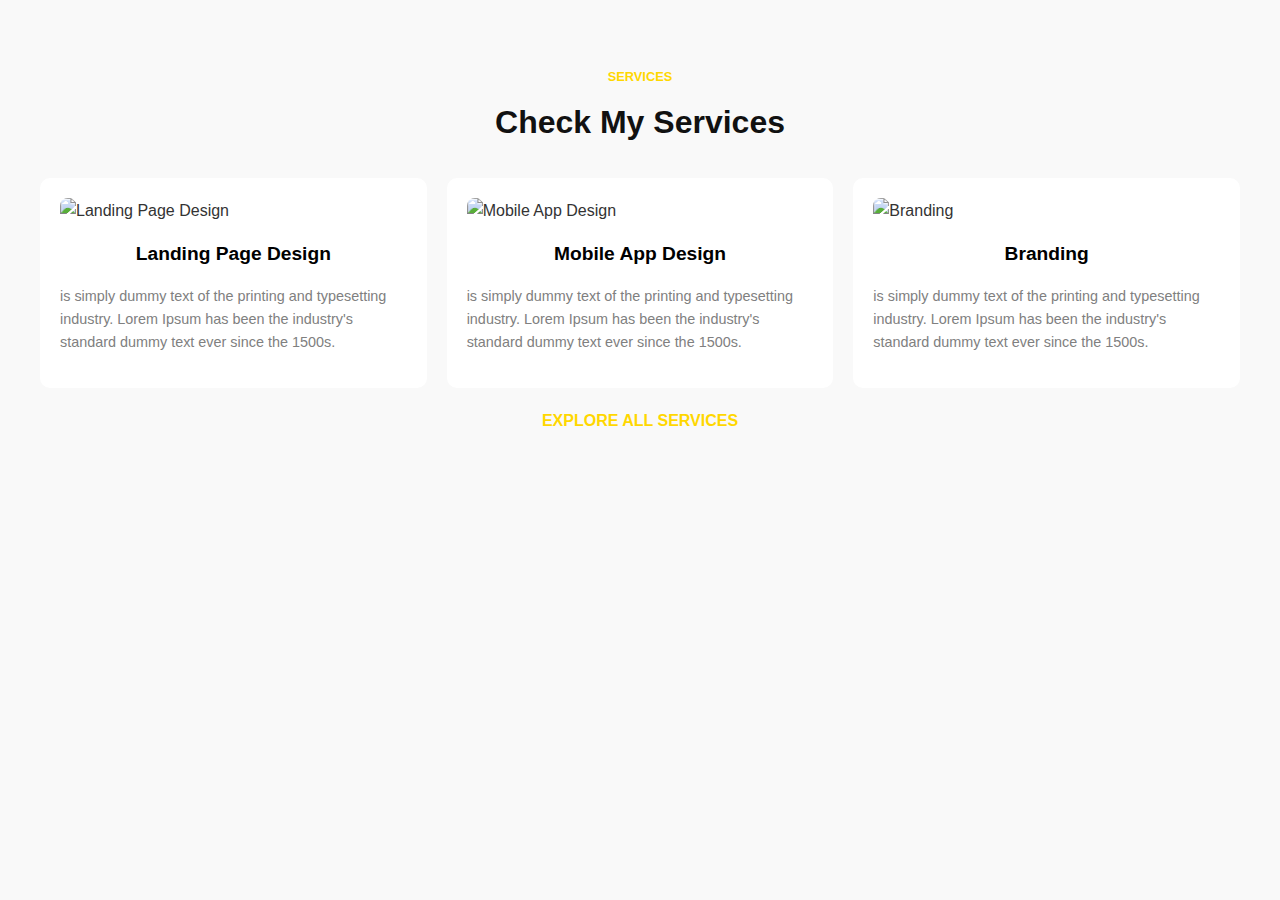
==== index.html @ 058ad74d "initial project" ====
<!DOCTYPE html>
<html lang="en">
<head>
  <meta charset="UTF-8">
  <meta name="viewport" content="width=device-width, initial-scale=1.0">
  <title>Services Section</title>
  <link type="text/css" rel="stylesheet" href="./style.css">
</head>
<body>
  <section class="services">
    <h2 class="section-title">Check My Services</h2>
    <div class="service-cards">
      <!-- Landing Page Design -->
      <div class="card">
       <img src="https://cdn.dribbble.com/userupload/10164100/file/original-5720c0a7c9ab550c3e87a54070117fba.jpg" alt="Landing Page Design">

        <h3>Landing Page Design</h3>
        <p>
          is simply dummy text of the printing and typesetting industry. Lorem Ipsum has been the industry's standard dummy text ever since the 1500s.
        </p>
      </div>
      <!-- Mobile App Design -->
      <div class="card">
        <img src="https://cdn.dribbble.com/users/1615584/screenshots/15571949/media/7e95f0fddb7957220033569815613b10.jpg" alt="Mobile App Design">
        <h3>Mobile App Design</h3>
        <p>
          is simply dummy text of the printing and typesetting industry. Lorem Ipsum has been the industry's standard dummy text ever since the 1500s.
        </p>
      </div>
      <!-- Branding -->
      <div class="card">
        <img src="https://cdn.dribbble.com/userupload/2619392/file/original-7488c038627f42afc4676caa841348b9.jpg?resize=752x&vertical=center" alt="Branding">

        <h3>Branding</h3>
        <p>
          is simply dummy text of the printing and typesetting industry. Lorem Ipsum has been the industry's standard dummy text ever since the 1500s.
        </p>
      </div>
    </div>
    <a href="#" class="explore-link">Explore All Services</a>
  </section>
</body>
</html>
---- style.css ----
/* General Styles */
body {
  font-family: Arial, sans-serif;
  margin: 0;
  padding: 0;
  background-color: #f9f9f9;
  color: #333;
  line-height: 1.6;
}

h2, h3 {
  text-align: center;
  color: #111;
}

/* Services Section */
.services {
  max-width: 1200px;
  margin: 0 auto;
  padding: 40px 20px;
  text-align: center;
}

.section-title {
  font-size: 2rem;
  margin-bottom: 20px;
  position: relative;
}

.section-title::before {
  content: "SERVICES";
  display: block;
  font-size: 0.8rem;
  color: gold; /* Yellow */
  margin-bottom: 10px;
  font-weight: bold;
  text-transform: uppercase;
}

/* Card Container */
.service-cards {
  display: flex;
  justify-content: space-between;
  gap: 20px;
  margin-top: 30px;
}

/* Individual Card */
.card {
  background: white;
  border-radius: 10px;
  padding: 20px;
  flex: 1;
  text-align: left;
}

.card img {
  width: 100%;
  border-radius: 8px;
}

.card h3 {
  font-size: 1.2rem;
  margin: 15px 0;
  color: black;
}

.card p {
  font-size: 0.9rem;
  color: gray;
}

/* Explore All Services Link */
.explore-link {
  display: block;
  margin-top: 20px;
  text-decoration: none;
  font-weight: bold;
  color: gold;
  text-transform: uppercase;
}
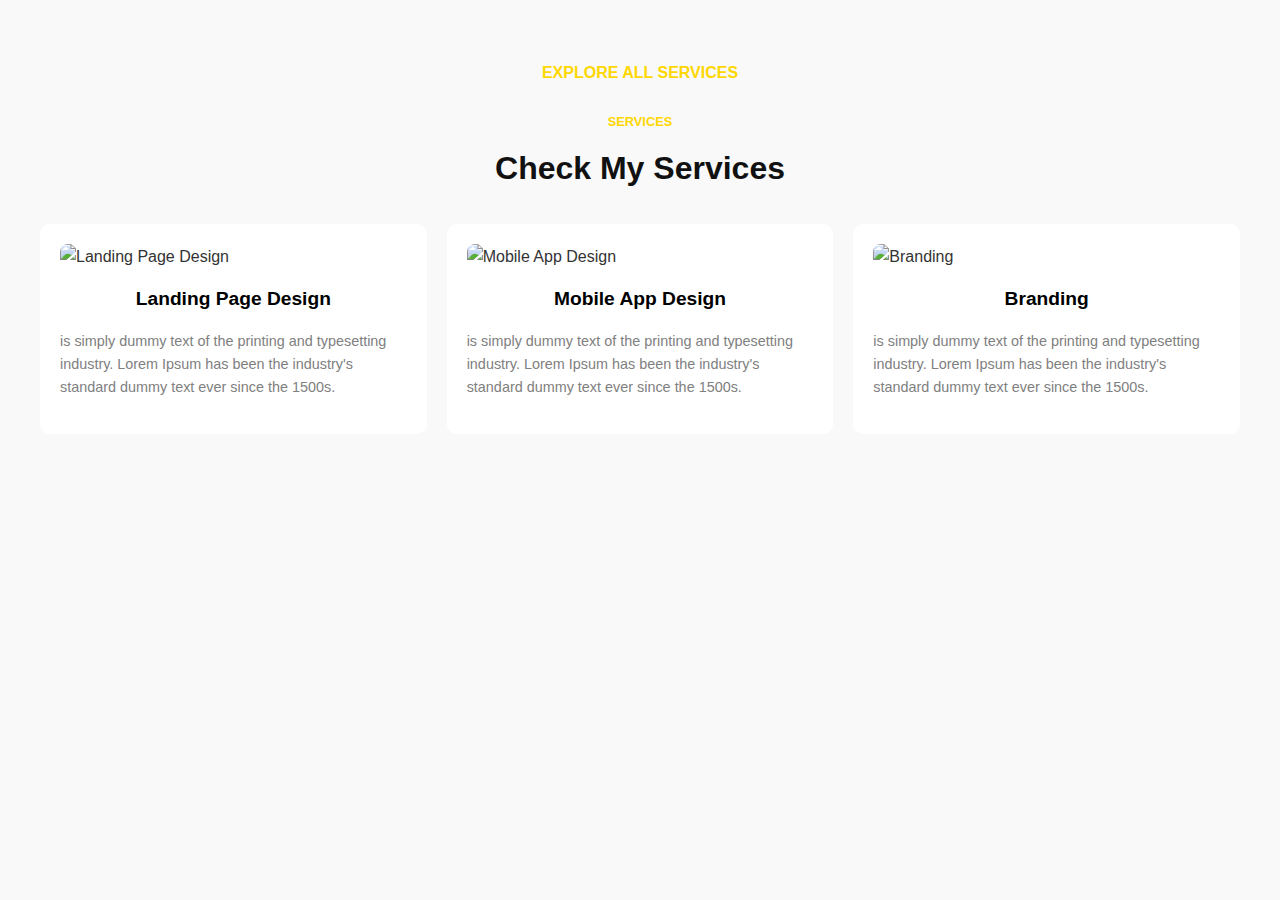
==== commit db9dd0d3: "initial project" ====
--- a/index.html
+++ b/index.html
@@ -8,6 +8,7 @@
 </head>
 <body>
   <section class="services">
+    <a href="#" class="explore-link">Explore All Services</a>
     <h2 class="section-title">Check My Services</h2>
     <div class="service-cards">
       <!-- Landing Page Design -->
@@ -37,7 +38,6 @@
         </p>
       </div>
     </div>
-    <a href="#" class="explore-link">Explore All Services</a>
   </section>
 </body>
 </html>